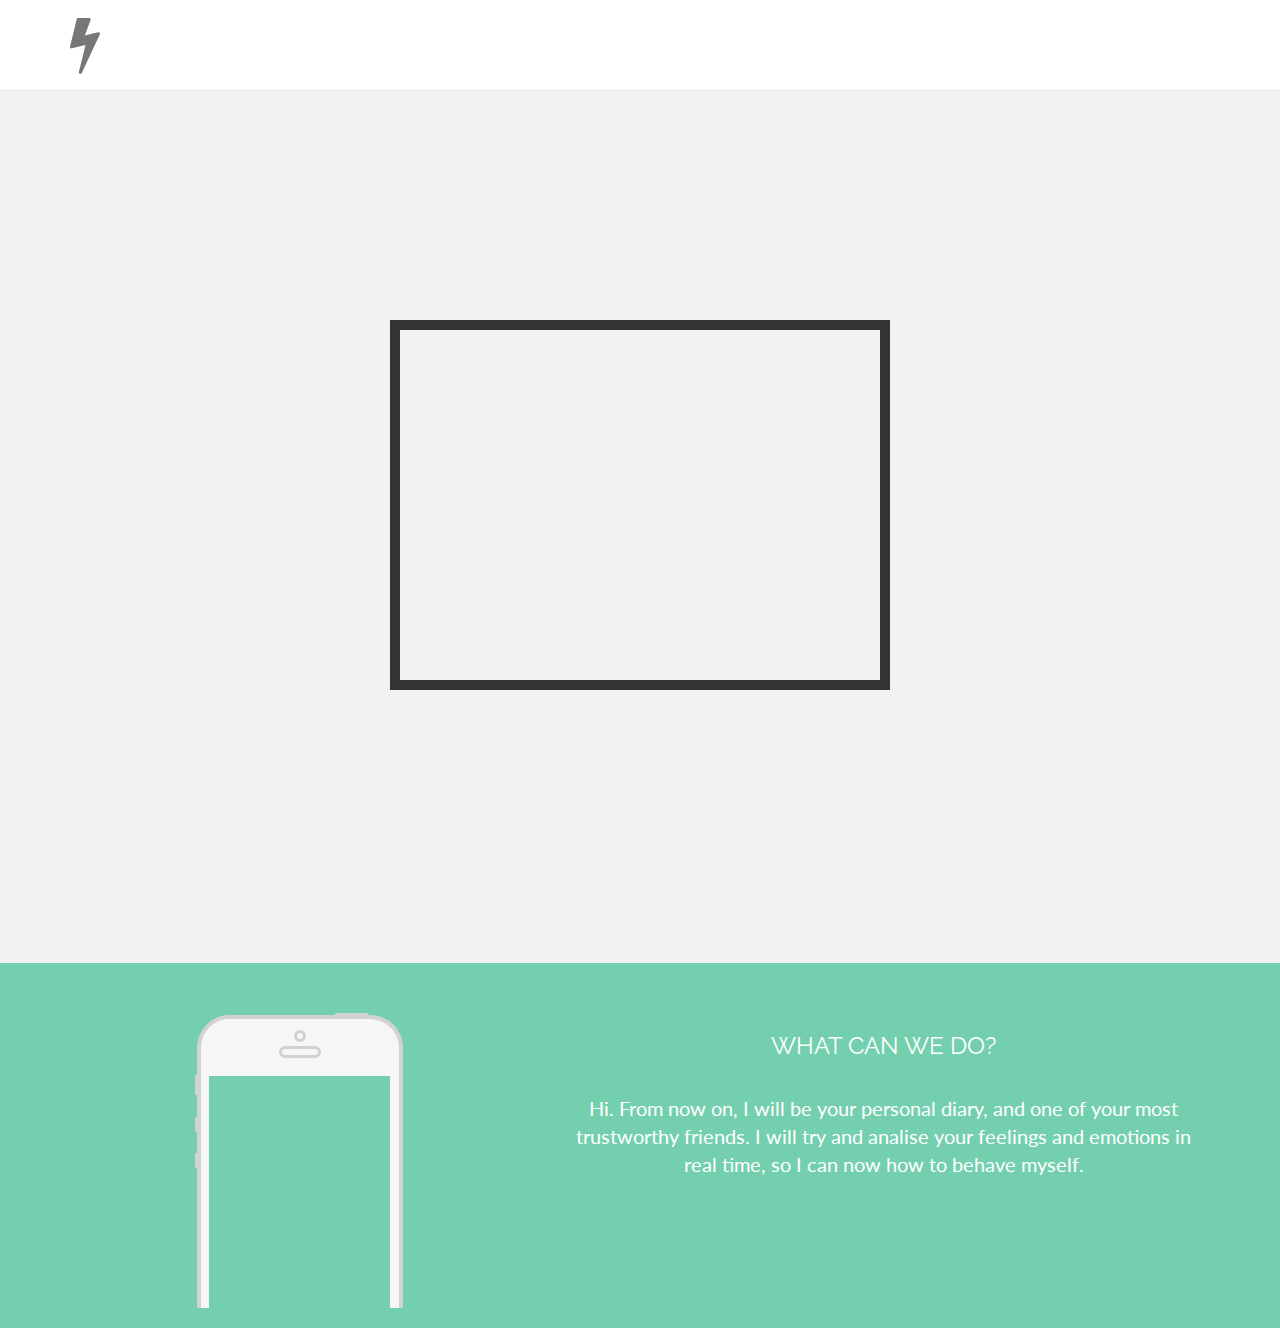
==== index.html @ 0dab0075 "Implemented Microsoft API" ====
<!DOCTYPE html>
<html lang="en">
  <head>
    <meta charset="utf-8">
    <meta http-equiv="X-UA-Compatible" content="IE=edge">
    <meta name="viewport" content="width=device-width, initial-scale=1.0">
    <meta name="description" content="">
    <meta name="author" content="">

    <title>How are you feeling?</title>

    <!-- Bootstrap core CSS -->
    <link href="assets/css/bootstrap.css" rel="stylesheet">

    <!-- Custom styles for this template -->
    <link href="assets/css/main.css" rel="stylesheet">
    <link href="assets/css/font-awesome.min.css" rel="stylesheet">

    <script src="https://code.jquery.com/jquery-1.10.2.min.js"></script>
    <script src="assets/js/chart.js"></script>
    <script src="assets/js/webcam.js"></script>
    <script>
    $(function() {
      Webcam.attach( '#container' )
    });

    Webcam.on('live', function(){
      var intervalID = setInterval(function() {
          take_snapshot();
      }, 3000);
      setTimeout(function() {
          clearInterval(intervalID);
      }, 3000);
  });

    var analyze = function() {
        
        var params = {
            // Request parameters
            // Empty parameters
        };
        
        $.ajax({
            url: "https://api.projectoxford.ai/emotion/v1.0/recognize?" + $.param(params),
            beforeSend: function(xhrObj){
                // Request headers
                xhrObj.setRequestHeader("Content-Type","application/json");
                xhrObj.setRequestHeader("Ocp-Apim-Subscription-Key","c52339aa40b14a439016260018edec3d");
            },
            type: "POST",
            // Request body
            data: '{"url": "https://portalstoragewuprod2.azureedge.net/emotion/recognition2.jpg"}',
        })
        .done(function(data) {
            ProcessResult(data);
        })
        .fail(function(error) {
            console.log(error.getAllResponseHeaders());
            alert("fail");
        });
    }

    function take_snapshot() {
        Webcam.snap( function(data_uri) {
          
          Webcam.upload( data_uri, 'myscript.php');
          analyze();
        });
    }


    function ProcessResult(response)
    {
      //var data = jQuery.parseJSON(response);
      for(index in response) {
        if(response[index].scores.anger > 0.5)
          $("#response").html("<h3>Feeling a bit angry?</h3>");

        if(response[index].scores.contempt > 0.5)
          $("#response").html("<h3>Why the contempt?</h3>");

        if(response[index].scores.disgust > 0.5)
          $("#response").html("<h3>What did provoke that disgust?</h3>");

        if(response[index].scores.fear > 0.5)
          $("#response").html("<h3>Relax, you have nothing to worry about!</h3>");

        if(response[index].scores.happiness > 0.5)
          $("#response").html("<h3>Having a good day?</h3>");

        if(response[index].scores.neutral > 0.5)
          $("#response").html("<h3>How are we feeling today?</h3>");

        if(response[index].scores.sadness > 0.5)
          $("#response").html("<h3>What happened? You seem sad.</h3>");

        if(response[index].scores.surprise > 0.5)
          $("#response").html("<h3>Everyone loves surprises!</h3>");
      }
    }
    </script>
    <!-- HTML5 shim and Respond.js IE8 support of HTML5 elements and media queries -->
    <!--[if lt IE 9]>
      <script src="https://oss.maxcdn.com/libs/html5shiv/3.7.0/html5shiv.js"></script>
      <script src="https://oss.maxcdn.com/libs/respond.js/1.3.0/respond.min.js"></script>
    <![endif]-->
  </head>

  <body>

    <!-- Fixed navbar -->
    <div class="navbar navbar-default navbar-fixed-top">
      <div class="container">
        <div class="navbar-header">
          <button type="button" class="navbar-toggle" data-toggle="collapse" data-target=".navbar-collapse">
            <span class="icon-bar"></span>
            <span class="icon-bar"></span>
            <span class="icon-bar"></span>
          </button>
          <a class="navbar-brand" href="#"><i class="fa fa-bolt"></i></a>
        </div>
      </div>
    </div>


  <div id="hello">
      <div id="container">

      </div> <!-- /container -->
      <br>
      <div id="response">
      </div>
  </div><!-- /hello -->
  
  <div id="green">
    <div class="container">
      <div class="row">
        <div class="col-lg-5 centered">
          <img src="assets/img/iphone.png" alt="">
        </div>
        
        <div class="col-lg-7 centered">
          <h3>WHAT CAN WE DO?</h3>
          <p>Hi. From now on, I will be your personal diary, and one of your most trustworthy friends.
          I will try and analise your feelings and emotions in real time, so I can now how to behave myself.</p>
        </div>
      </div>
    </div>
  </div>

  <div id="f">
    <div class="container">
    </div>
  </div>

    <!-- Bootstrap core JavaScript
    ================================================== -->
    <!-- Placed at the end of the document so the pages load faster -->
    <script src="assets/js/bootstrap.js"></script>
  </body>
</html>
---- assets/css/main.css ----
/*
 * Author: Carlos Alvarez
 * URL: http://alvarez.is
 *
 * Project Name: Bolt - Free Bootstrap 3 Theme
 * Version: 1.0
 * URL: http://blacktie.co
 */
 
/* FONTS */
@import url(http://fonts.googleapis.com/css?family=Lato:300,400,700,900);
@import url(http://fonts.googleapis.com/css?family=Raleway:400,300,700,900);

/* OVERALL ASPECT */

body {
  background-color: #f2f2f2;
    font-family: "Lato";
    font-weight: 300;
    font-size: 16px;
    color: #555;

    -webkit-font-smoothing: antialiased;
    -webkit-overflow-scrolling: touch;
    
    margin-top: 70px;
}

/* Titles */
h1, h2, h3, h4, h5, h6 {
    font-family: "Raleway";
    font-weight: 300;
    color: #333;
}


/* Paragraph & Typographic */
p {
    line-height: 28px;
    margin-bottom: 25px;
}

.centered {
    text-align: center;
}

.mt {
	margin-top: 40px;
}

/* Links */
a {
    color: #f85c37;
    word-wrap: break-word;

    -webkit-transition: color 0.1s ease-in, background 0.1s ease-in;
    -moz-transition: color 0.1s ease-in, background 0.1s ease-in;
    -ms-transition: color 0.1s ease-in, background 0.1s ease-in;
    -o-transition: color 0.1s ease-in, background 0.1s ease-in;
    transition: color 0.1s ease-in, background 0.1s ease-in;
}

a:hover,
a:focus {
    color: #7b7b7b;
    text-decoration: none;
    outline: 0;
}

a:before,
a:after {
    -webkit-transition: color 0.1s ease-in, background 0.1s ease-in;
    -moz-transition: color 0.1s ease-in, background 0.1s ease-in;
    -ms-transition: color 0.1s ease-in, background 0.1s ease-in;
    -o-transition: color 0.1s ease-in, background 0.1s ease-in;
    transition: color 0.1s ease-in, background 0.1s ease-in;
}

/* Bootstrap Modifications */
 hr {
    display: block;
    height: 1px;
    border: 0;
    border-top: 1px solid #ccc;
    margin: 1em 0;
    padding: 0;
}


.navbar {
	font-weight: 800;
	font-size: 14px;
	padding-top: 15px;
	padding-bottom: 15px;
	background-color: #ffffff;
}

.navbar-default .navbar-nav > .active > a, .navbar-default .navbar-nav > .active > a:hover, .navbar-default .navbar-nav > .active > a:focus {
	color: #ffffff;
	background-color: #74cfae;
}

.navbar-brand {
	font-size: 60px;
	padding-top: 0px;
	padding-bottom: 0px;
}

.btn-theme {
	color: #ffffff;
	background-color: #74cfae;
	border-color: transparent;
}

.btn {
	padding: 10px 30px;
	margin-bottom: 0;
	font-size: 18px;
	border: 5px solid transparent;
	border-radius: 0px;
}

.lead {
	letter-spacing: 1px;
}

/* WRAP SECTIONS */

/* hello */
#hello {
	width: 100%;
	padding-top: 250px;
	padding-bottom: 250px;
}

#hello h1 {
	font-size: 90px;
	font-weight: 700;
	letter-spacing: 3px;
	color: #74cfae;
}

#hello h2 {
	color: #c0c0c0;
	font-weight: 400;
}

/* Green */
#green {
	background-color: #74cfae;
	padding-top: 50px;
	margin-bottom: 0px;
}

#green h3 {
	color: white;
	font-weight: 400;
	margin-bottom: 35px;
}

#green p {
	color: white;
	font-weight: 400;
	font-size: 20px;
}

/* Skills */
#skills {
	background-color: #4e4e4e;
	padding-top: 50px;
	padding-bottom: 50px;
	margin-top: 50px;
}

#skills h3 {
	color: white;
}

#skills p {
	color: white;
	font-weight: 400;
}

/* Social Links */
#social {
	width: 100%;
	padding-top: 200px;
	padding-bottom: 200px;
}

#social i {
	font-size: 50px;
	color: #74cfae;
}

#social .col-md-3:hover {
	background-color: #f5f5f5;
}

#social .col-md-3 {
	padding:30px;
}

/* Footer */
#f {
	padding-top: 20px;
	background-color: #74cfae;
}

#f p {
	color: white;
	text-align: right;
	font-weight: 400;
}

/* Image Opacity */
.grid img {
    opacity: .7;
}
.grid img:hover {
    opacity: 1;
}

#container {
    margin: 0px auto;
    width: 500px;
    height: 370px;
    border: 10px #333 solid;
}

video {
	width: 100% !important;
	height: 100% !important;
}
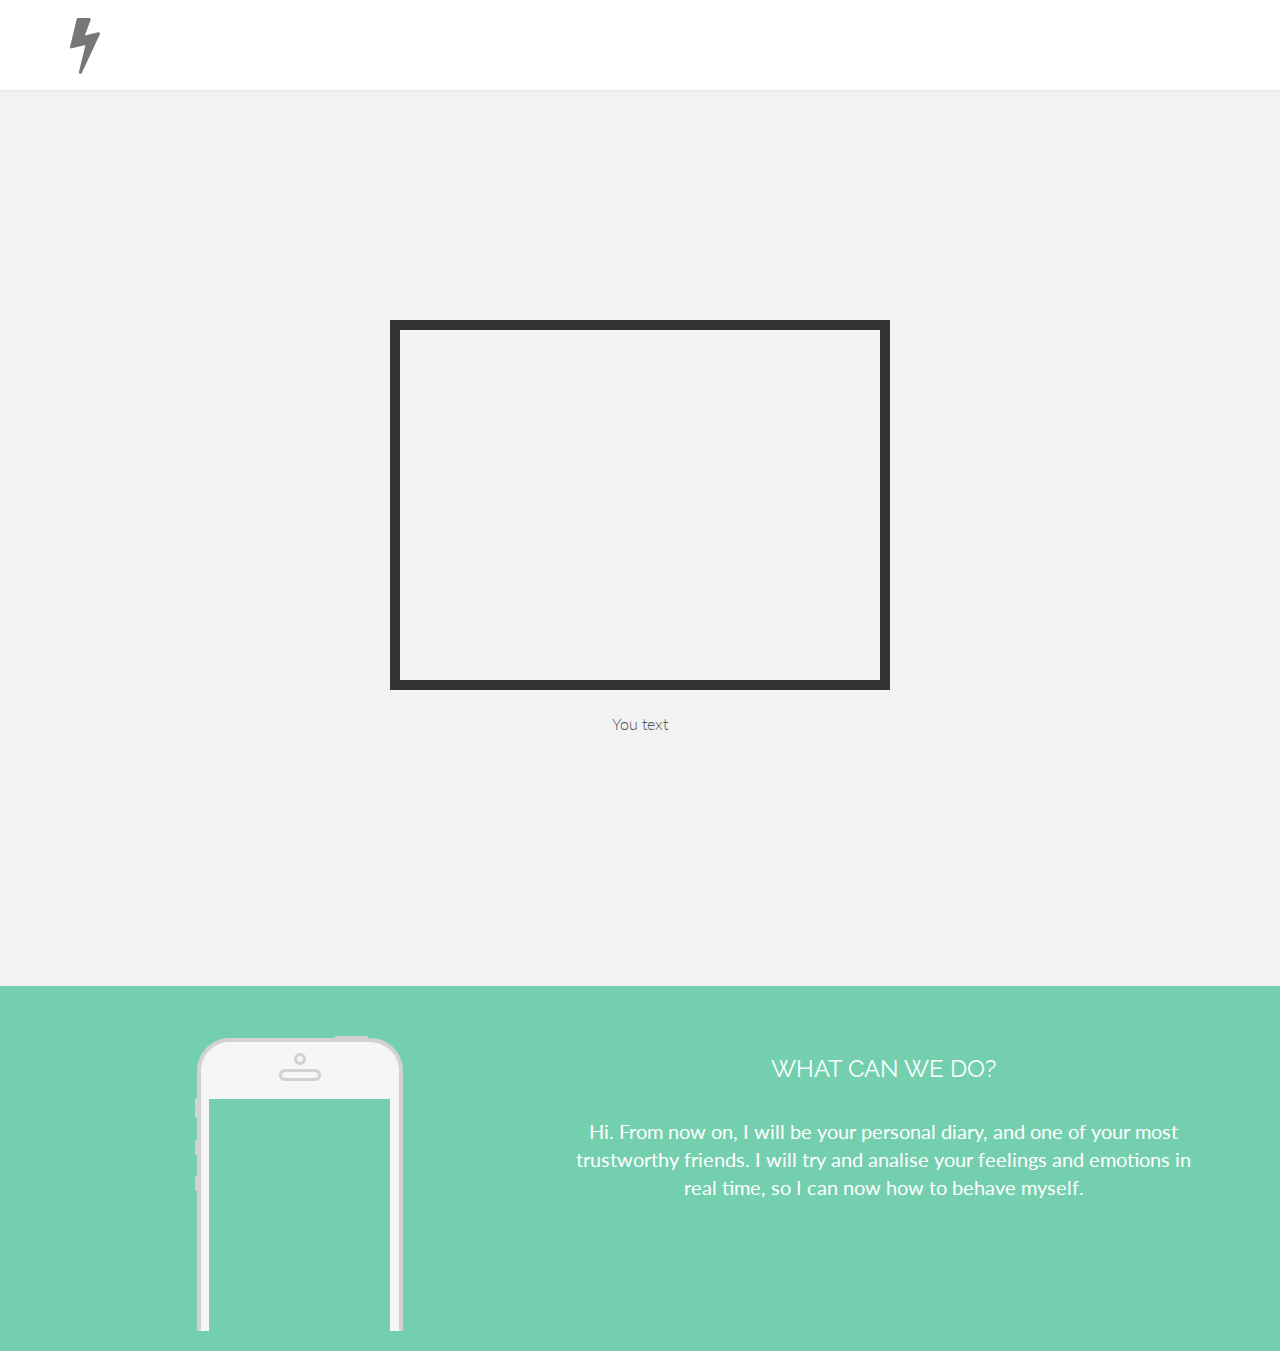
==== commit 174b89c9: "Small update" ====
--- a/index.html
+++ b/index.html
@@ -128,8 +128,10 @@
 
       </div> <!-- /container -->
       <br>
-      <div id="response">
+      <div id="wrapper" style="text-align: center">    
+        <div id="response" style="display: inline-block;">You text</div>
       </div>
+
   </div><!-- /hello -->
   
   <div id="green">
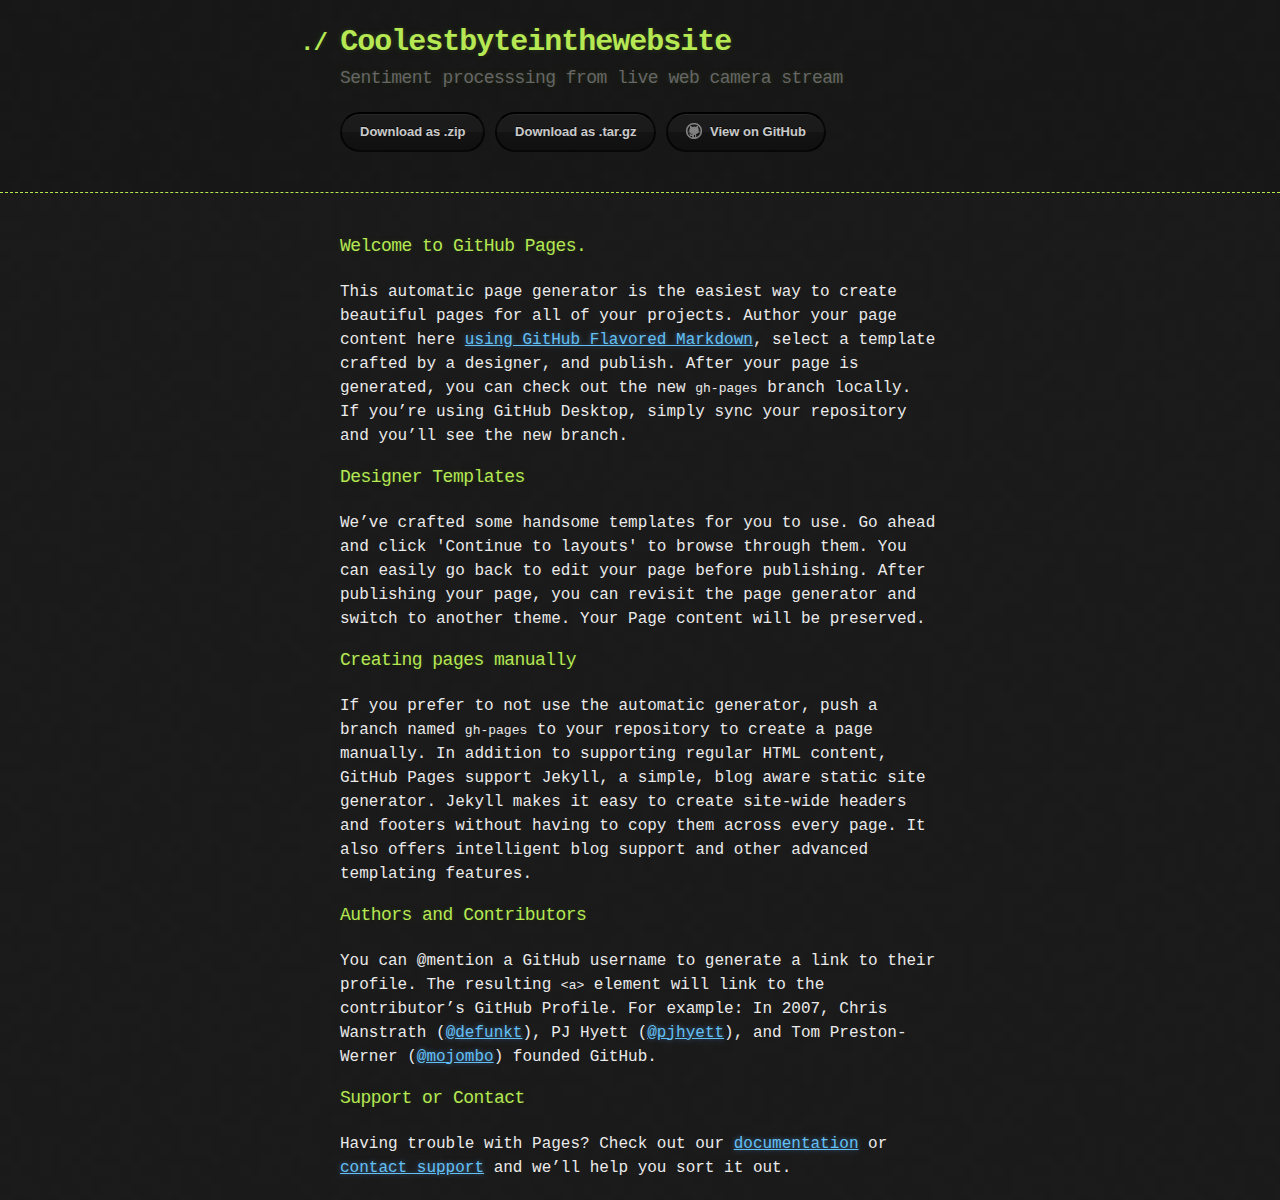
==== commit b4937f84: "Create gh-pages branch via GitHub" ====
--- a/index.html
+++ b/index.html
@@ -1,163 +1,60 @@
 <!DOCTYPE html>
-<html lang="en">
+<html>
   <head>
-    <meta charset="utf-8">
-    <meta http-equiv="X-UA-Compatible" content="IE=edge">
-    <meta name="viewport" content="width=device-width, initial-scale=1.0">
-    <meta name="description" content="">
-    <meta name="author" content="">
+    <meta charset='utf-8'>
+    <meta http-equiv="X-UA-Compatible" content="chrome=1">
 
-    <title>How are you feeling?</title>
+    <link rel="stylesheet" type="text/css" href="stylesheets/stylesheet.css" media="screen">
+    <link rel="stylesheet" type="text/css" href="stylesheets/github-dark.css" media="screen">
+    <link rel="stylesheet" type="text/css" href="stylesheets/print.css" media="print">
 
-    <!-- Bootstrap core CSS -->
-    <link href="assets/css/bootstrap.css" rel="stylesheet">
-
-    <!-- Custom styles for this template -->
-    <link href="assets/css/main.css" rel="stylesheet">
-    <link href="assets/css/font-awesome.min.css" rel="stylesheet">
-
-    <script src="https://code.jquery.com/jquery-1.10.2.min.js"></script>
-    <script src="assets/js/chart.js"></script>
-    <script src="assets/js/webcam.js"></script>
-    <script>
-    $(function() {
-      Webcam.attach( '#container' )
-    });
-
-    Webcam.on('live', function(){
-      var intervalID = setInterval(function() {
-          take_snapshot();
-      }, 3000);
-      setTimeout(function() {
-          clearInterval(intervalID);
-      }, 3000);
-  });
-
-    var analyze = function() {
-        
-        var params = {
-            // Request parameters
-            // Empty parameters
-        };
-        
-        $.ajax({
-            url: "https://api.projectoxford.ai/emotion/v1.0/recognize?" + $.param(params),
-            beforeSend: function(xhrObj){
-                // Request headers
-                xhrObj.setRequestHeader("Content-Type","application/json");
-                xhrObj.setRequestHeader("Ocp-Apim-Subscription-Key","c52339aa40b14a439016260018edec3d");
-            },
-            type: "POST",
-            // Request body
-            data: '{"url": "https://portalstoragewuprod2.azureedge.net/emotion/recognition2.jpg"}',
-        })
-        .done(function(data) {
-            ProcessResult(data);
-        })
-        .fail(function(error) {
-            console.log(error.getAllResponseHeaders());
-            alert("fail");
-        });
-    }
-
-    function take_snapshot() {
-        Webcam.snap( function(data_uri) {
-          
-          Webcam.upload( data_uri, 'myscript.php');
-          analyze();
-        });
-    }
-
-
-    function ProcessResult(response)
-    {
-      //var data = jQuery.parseJSON(response);
-      for(index in response) {
-        if(response[index].scores.anger > 0.5)
-          $("#response").html("<h3>Feeling a bit angry?</h3>");
-
-        if(response[index].scores.contempt > 0.5)
-          $("#response").html("<h3>Why the contempt?</h3>");
-
-        if(response[index].scores.disgust > 0.5)
-          $("#response").html("<h3>What did provoke that disgust?</h3>");
-
-        if(response[index].scores.fear > 0.5)
-          $("#response").html("<h3>Relax, you have nothing to worry about!</h3>");
-
-        if(response[index].scores.happiness > 0.5)
-          $("#response").html("<h3>Having a good day?</h3>");
-
-        if(response[index].scores.neutral > 0.5)
-          $("#response").html("<h3>How are we feeling today?</h3>");
-
-        if(response[index].scores.sadness > 0.5)
-          $("#response").html("<h3>What happened? You seem sad.</h3>");
-
-        if(response[index].scores.surprise > 0.5)
-          $("#response").html("<h3>Everyone loves surprises!</h3>");
-      }
-    }
-    </script>
-    <!-- HTML5 shim and Respond.js IE8 support of HTML5 elements and media queries -->
-    <!--[if lt IE 9]>
-      <script src="https://oss.maxcdn.com/libs/html5shiv/3.7.0/html5shiv.js"></script>
-      <script src="https://oss.maxcdn.com/libs/respond.js/1.3.0/respond.min.js"></script>
-    <![endif]-->
+    <title>Coolestbyteinthewebsite by alex-mitcu7</title>
   </head>
 
   <body>
 
-    <!-- Fixed navbar -->
-    <div class="navbar navbar-default navbar-fixed-top">
+    <header>
       <div class="container">
-        <div class="navbar-header">
-          <button type="button" class="navbar-toggle" data-toggle="collapse" data-target=".navbar-collapse">
-            <span class="icon-bar"></span>
-            <span class="icon-bar"></span>
-            <span class="icon-bar"></span>
-          </button>
-          <a class="navbar-brand" href="#"><i class="fa fa-bolt"></i></a>
-        </div>
+        <h1>Coolestbyteinthewebsite</h1>
+        <h2>Sentiment processsing from live web camera stream</h2>
+
+        <section id="downloads">
+          <a href="https://github.com/alex-mitcu7/CoolestByteInTheWebsite/zipball/master" class="btn">Download as .zip</a>
+          <a href="https://github.com/alex-mitcu7/CoolestByteInTheWebsite/tarball/master" class="btn">Download as .tar.gz</a>
+          <a href="https://github.com/alex-mitcu7/CoolestByteInTheWebsite" class="btn btn-github"><span class="icon"></span>View on GitHub</a>
+        </section>
       </div>
+    </header>
+
+    <div class="container">
+      <section id="main_content">
+        <h3>
+<a id="welcome-to-github-pages" class="anchor" href="#welcome-to-github-pages" aria-hidden="true"><span aria-hidden="true" class="octicon octicon-link"></span></a>Welcome to GitHub Pages.</h3>
+
+<p>This automatic page generator is the easiest way to create beautiful pages for all of your projects. Author your page content here <a href="https://guides.github.com/features/mastering-markdown/">using GitHub Flavored Markdown</a>, select a template crafted by a designer, and publish. After your page is generated, you can check out the new <code>gh-pages</code> branch locally. If you’re using GitHub Desktop, simply sync your repository and you’ll see the new branch.</p>
+
+<h3>
+<a id="designer-templates" class="anchor" href="#designer-templates" aria-hidden="true"><span aria-hidden="true" class="octicon octicon-link"></span></a>Designer Templates</h3>
+
+<p>We’ve crafted some handsome templates for you to use. Go ahead and click 'Continue to layouts' to browse through them. You can easily go back to edit your page before publishing. After publishing your page, you can revisit the page generator and switch to another theme. Your Page content will be preserved.</p>
+
+<h3>
+<a id="creating-pages-manually" class="anchor" href="#creating-pages-manually" aria-hidden="true"><span aria-hidden="true" class="octicon octicon-link"></span></a>Creating pages manually</h3>
+
+<p>If you prefer to not use the automatic generator, push a branch named <code>gh-pages</code> to your repository to create a page manually. In addition to supporting regular HTML content, GitHub Pages support Jekyll, a simple, blog aware static site generator. Jekyll makes it easy to create site-wide headers and footers without having to copy them across every page. It also offers intelligent blog support and other advanced templating features.</p>
+
+<h3>
+<a id="authors-and-contributors" class="anchor" href="#authors-and-contributors" aria-hidden="true"><span aria-hidden="true" class="octicon octicon-link"></span></a>Authors and Contributors</h3>
+
+<p>You can @mention a GitHub username to generate a link to their profile. The resulting <code>&lt;a&gt;</code> element will link to the contributor’s GitHub Profile. For example: In 2007, Chris Wanstrath (<a href="https://github.com/defunkt" class="user-mention">@defunkt</a>), PJ Hyett (<a href="https://github.com/pjhyett" class="user-mention">@pjhyett</a>), and Tom Preston-Werner (<a href="https://github.com/mojombo" class="user-mention">@mojombo</a>) founded GitHub.</p>
+
+<h3>
+<a id="support-or-contact" class="anchor" href="#support-or-contact" aria-hidden="true"><span aria-hidden="true" class="octicon octicon-link"></span></a>Support or Contact</h3>
+
+<p>Having trouble with Pages? Check out our <a href="https://help.github.com/pages">documentation</a> or <a href="https://github.com/contact">contact support</a> and we’ll help you sort it out.</p>
+      </section>
     </div>
 
-
-  <div id="hello">
-      <div id="container">
-
-      </div> <!-- /container -->
-      <br>
-      <div id="wrapper" style="text-align: center">    
-        <div id="response" style="display: inline-block;">You text</div>
-      </div>
-
-  </div><!-- /hello -->
-  
-  <div id="green">
-    <div class="container">
-      <div class="row">
-        <div class="col-lg-5 centered">
-          <img src="assets/img/iphone.png" alt="">
-        </div>
-        
-        <div class="col-lg-7 centered">
-          <h3>WHAT CAN WE DO?</h3>
-          <p>Hi. From now on, I will be your personal diary, and one of your most trustworthy friends.
-          I will try and analise your feelings and emotions in real time, so I can now how to behave myself.</p>
-        </div>
-      </div>
-    </div>
-  </div>
-
-  <div id="f">
-    <div class="container">
-    </div>
-  </div>
-
-    <!-- Bootstrap core JavaScript
-    ================================================== -->
-    <!-- Placed at the end of the document so the pages load faster -->
-    <script src="assets/js/bootstrap.js"></script>
+    
   </body>
 </html>
--- a/stylesheets/stylesheet.css
+++ b/stylesheets/stylesheet.css
@@ -0,0 +1,247 @@
+body {
+  margin: 0;
+  padding: 0;
+  background: #151515 url("../images/bkg.png") 0 0;
+  color: #eaeaea;
+  font: 16px;
+  line-height: 1.5;
+  font-family: Monaco, "Bitstream Vera Sans Mono", "Lucida Console", Terminal, monospace;
+}
+
+/* General & 'Reset' Stuff */
+
+.container {
+  width: 90%;
+  max-width: 600px;
+  margin: 0 auto;
+}
+
+section {
+  display: block;
+  margin: 0 0 20px 0;
+}
+
+h1, h2, h3, h4, h5, h6 {
+  margin: 0 0 20px;
+}
+
+li {
+  line-height: 1.4 ;
+}
+
+/* Header, <header>
+   header   - container
+   h1       - project name
+   h2       - project description
+*/
+
+header {
+  background: rgba(0, 0, 0, 0.1);
+  width: 100%;
+  border-bottom: 1px dashed #b5e853;
+  padding: 20px 0;
+  margin: 0 0 40px 0;
+}
+
+header h1 {
+  font-size: 30px;
+  line-height: 1.5;
+  margin: 0 0 0 -40px;
+  font-weight: bold;
+  font-family: Monaco, "Bitstream Vera Sans Mono", "Lucida Console", Terminal, monospace;
+  color: #b5e853;
+  text-shadow: 0 1px 1px rgba(0, 0, 0, 0.1),
+               0 0 5px rgba(181, 232, 83, 0.1),
+               0 0 10px rgba(181, 232, 83, 0.1);
+  letter-spacing: -1px;
+  -webkit-font-smoothing: antialiased;
+}
+
+header h1:before {
+  content: "./ ";
+  font-size: 24px;
+}
+
+header h2 {
+  font-size: 18px;
+  font-weight: 300;
+  color: #666;
+}
+
+#downloads .btn {
+  display: inline-block;
+  text-align: center;
+  margin: 0;
+}
+
+/* Main Content
+*/
+
+#main_content {
+  width: 100%;
+  -webkit-font-smoothing: antialiased;
+}
+section img {
+  max-width: 100%
+}
+
+h1, h2, h3, h4, h5, h6 {
+  font-weight: normal;
+  font-family: Monaco, "Bitstream Vera Sans Mono", "Lucida Console", Terminal, monospace;
+  color: #b5e853;
+  letter-spacing: -0.03em;
+  text-shadow: 0 1px 1px rgba(0, 0, 0, 0.1),
+               0 0 5px rgba(181, 232, 83, 0.1),
+               0 0 10px rgba(181, 232, 83, 0.1);
+}
+
+#main_content h1 {
+  font-size: 30px;
+}
+
+#main_content h2 {
+  font-size: 24px;
+}
+
+#main_content h3 {
+  font-size: 18px;
+}
+
+#main_content h4 {
+  font-size: 14px;
+}
+
+#main_content h5 {
+  font-size: 12px;
+  text-transform: uppercase;
+  margin: 0 0 5px 0;
+}
+
+#main_content h6 {
+  font-size: 12px;
+  text-transform: uppercase;
+  color: #999;
+  margin: 0 0 5px 0;
+}
+
+dt {
+  font-style: italic;
+  font-weight: bold;
+}
+
+ul li {
+  list-style: none;
+}
+
+ul li:before {
+  content: ">>";
+  font-family: Monaco, "Bitstream Vera Sans Mono", "Lucida Console", Terminal, monospace;
+  font-size: 13px;
+  color: #b5e853;
+  margin-left: -37px;
+  margin-right: 21px;
+  line-height: 16px;
+}
+
+blockquote {
+  color: #aaa;
+  padding-left: 10px;
+  border-left: 1px dotted #666;
+}
+
+pre {
+  background: rgba(0, 0, 0, 0.9);
+  border: 1px solid rgba(255, 255, 255, 0.15);
+  padding: 10px;
+  font-size: 14px;
+  color: #b5e853;
+  border-radius: 2px;
+  -moz-border-radius: 2px;
+  -webkit-border-radius: 2px;
+  text-wrap: normal;
+  overflow: auto;
+  overflow-y: hidden;
+}
+
+table {
+  width: 100%;
+  margin: 0 0 20px 0;
+}
+
+th {
+  text-align: left;
+  border-bottom: 1px dashed #b5e853;
+  padding: 5px 10px;
+}
+
+td {
+  padding: 5px 10px;
+}
+
+hr {
+  height: 0;
+  border: 0;
+  border-bottom: 1px dashed #b5e853;
+  color: #b5e853;
+}
+
+/* Buttons
+*/
+
+.btn {
+  display: inline-block;
+  background: -webkit-linear-gradient(top, rgba(40, 40, 40, 0.3), rgba(35, 35, 35, 0.3) 50%, rgba(10, 10, 10, 0.3) 50%, rgba(0, 0, 0, 0.3));
+  padding: 8px 18px;
+  border-radius: 50px;
+  border: 2px solid rgba(0, 0, 0, 0.7);
+  border-bottom: 2px solid rgba(0, 0, 0, 0.7);
+  border-top: 2px solid rgba(0, 0, 0, 1);
+  color: rgba(255, 255, 255, 0.8);
+  font-family: Helvetica, Arial, sans-serif;
+  font-weight: bold;
+  font-size: 13px;
+  text-decoration: none;
+  text-shadow: 0 -1px 0 rgba(0, 0, 0, 0.75);
+  box-shadow: inset 0 1px 0 rgba(255, 255, 255, 0.05);
+}
+
+.btn:hover {
+  background: -webkit-linear-gradient(top, rgba(40, 40, 40, 0.6), rgba(35, 35, 35, 0.6) 50%, rgba(10, 10, 10, 0.8) 50%, rgba(0, 0, 0, 0.8));
+}
+
+.btn .icon {
+  display: inline-block;
+  width: 16px;
+  height: 16px;
+  margin: 1px 8px 0 0;
+  float: left;
+}
+
+.btn-github .icon {
+  opacity: 0.6;
+  background: url("../images/blacktocat.png") 0 0 no-repeat;
+}
+
+/* Links
+   a, a:hover, a:visited
+*/
+
+a {
+  color: #63c0f5;
+  text-shadow: 0 0 5px rgba(104, 182, 255, 0.5);
+}
+
+/* Clearfix */
+
+.cf:before, .cf:after {
+  content:"";
+  display:table;
+}
+
+.cf:after {
+  clear:both;
+}
+
+.cf {
+  zoom:1;
+}--- a/stylesheets/github-dark.css
+++ b/stylesheets/github-dark.css
@@ -0,0 +1,124 @@
+/*
+The MIT License (MIT)
+
+Copyright (c) 2016 GitHub, Inc.
+
+Permission is hereby granted, free of charge, to any person obtaining a copy
+of this software and associated documentation files (the "Software"), to deal
+in the Software without restriction, including without limitation the rights
+to use, copy, modify, merge, publish, distribute, sublicense, and/or sell
+copies of the Software, and to permit persons to whom the Software is
+furnished to do so, subject to the following conditions:
+
+The above copyright notice and this permission notice shall be included in all
+copies or substantial portions of the Software.
+
+THE SOFTWARE IS PROVIDED "AS IS", WITHOUT WARRANTY OF ANY KIND, EXPRESS OR
+IMPLIED, INCLUDING BUT NOT LIMITED TO THE WARRANTIES OF MERCHANTABILITY,
+FITNESS FOR A PARTICULAR PURPOSE AND NONINFRINGEMENT. IN NO EVENT SHALL THE
+AUTHORS OR COPYRIGHT HOLDERS BE LIABLE FOR ANY CLAIM, DAMAGES OR OTHER
+LIABILITY, WHETHER IN AN ACTION OF CONTRACT, TORT OR OTHERWISE, ARISING FROM,
+OUT OF OR IN CONNECTION WITH THE SOFTWARE OR THE USE OR OTHER DEALINGS IN THE
+SOFTWARE.
+
+*/
+
+.pl-c /* comment */ {
+  color: #969896;
+}
+
+.pl-c1 /* constant, variable.other.constant, support, meta.property-name, support.constant, support.variable, meta.module-reference, markup.raw, meta.diff.header */,
+.pl-s .pl-v /* string variable */ {
+  color: #0099cd;
+}
+
+.pl-e /* entity */,
+.pl-en /* entity.name */ {
+  color: #9774cb;
+}
+
+.pl-smi /* variable.parameter.function, storage.modifier.package, storage.modifier.import, storage.type.java, variable.other */,
+.pl-s .pl-s1 /* string source */ {
+  color: #ddd;
+}
+
+.pl-ent /* entity.name.tag */ {
+  color: #7bcc72;
+}
+
+.pl-k /* keyword, storage, storage.type */ {
+  color: #cc2372;
+}
+
+.pl-s /* string */,
+.pl-pds /* punctuation.definition.string, string.regexp.character-class */,
+.pl-s .pl-pse .pl-s1 /* string punctuation.section.embedded source */,
+.pl-sr /* string.regexp */,
+.pl-sr .pl-cce /* string.regexp constant.character.escape */,
+.pl-sr .pl-sre /* string.regexp source.ruby.embedded */,
+.pl-sr .pl-sra /* string.regexp string.regexp.arbitrary-repitition */ {
+  color: #3c66e2;
+}
+
+.pl-v /* variable */ {
+  color: #fb8764;
+}
+
+.pl-id /* invalid.deprecated */ {
+  color: #e63525;
+}
+
+.pl-ii /* invalid.illegal */ {
+  color: #f8f8f8;
+  background-color: #e63525;
+}
+
+.pl-sr .pl-cce /* string.regexp constant.character.escape */ {
+  font-weight: bold;
+  color: #7bcc72;
+}
+
+.pl-ml /* markup.list */ {
+  color: #c26b2b;
+}
+
+.pl-mh /* markup.heading */,
+.pl-mh .pl-en /* markup.heading entity.name */,
+.pl-ms /* meta.separator */ {
+  font-weight: bold;
+  color: #264ec5;
+}
+
+.pl-mq /* markup.quote */ {
+  color: #00acac;
+}
+
+.pl-mi /* markup.italic */ {
+  font-style: italic;
+  color: #ddd;
+}
+
+.pl-mb /* markup.bold */ {
+  font-weight: bold;
+  color: #ddd;
+}
+
+.pl-md /* markup.deleted, meta.diff.header.from-file */ {
+  color: #bd2c00;
+  background-color: #ffecec;
+}
+
+.pl-mi1 /* markup.inserted, meta.diff.header.to-file */ {
+  color: #55a532;
+  background-color: #eaffea;
+}
+
+.pl-mdr /* meta.diff.range */ {
+  font-weight: bold;
+  color: #9774cb;
+}
+
+.pl-mo /* meta.output */ {
+  color: #264ec5;
+}
+
